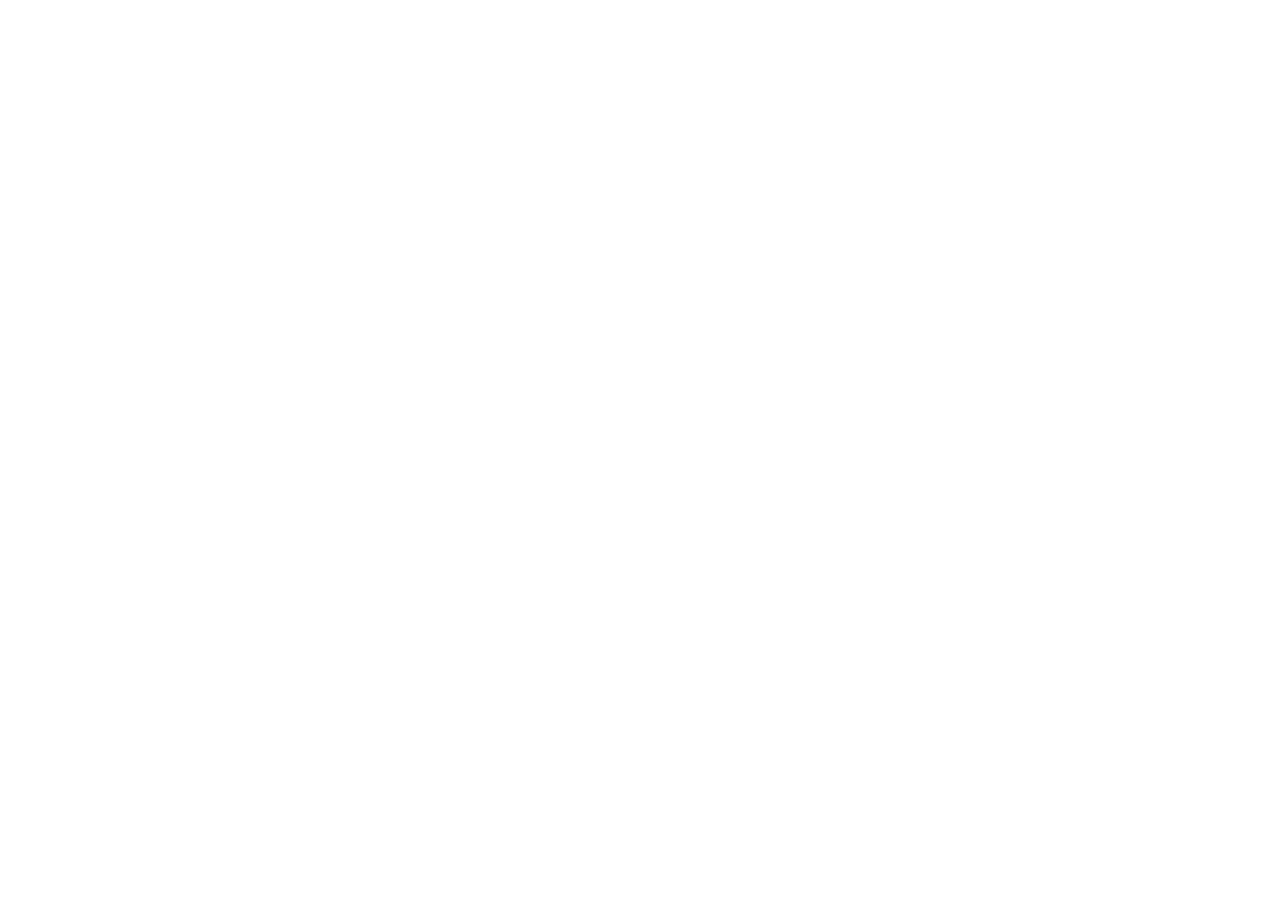
==== index.html @ 87c0f107 "first commit" ====
<!DOCTYPE html>
<html lang="en">
<head>
    <meta charset="UTF-8">
    <meta http-equiv="X-UA-Compatible" content="IE=edge">
    <meta name="viewport" content="width=device-width, initial-scale=1.0">
    <title>CSS and JS Exercies</title>
    <link rel="stylesheet" href="style.css">
</head>
<body>
    
    <script src="app.js"></script>
</body>
</html>
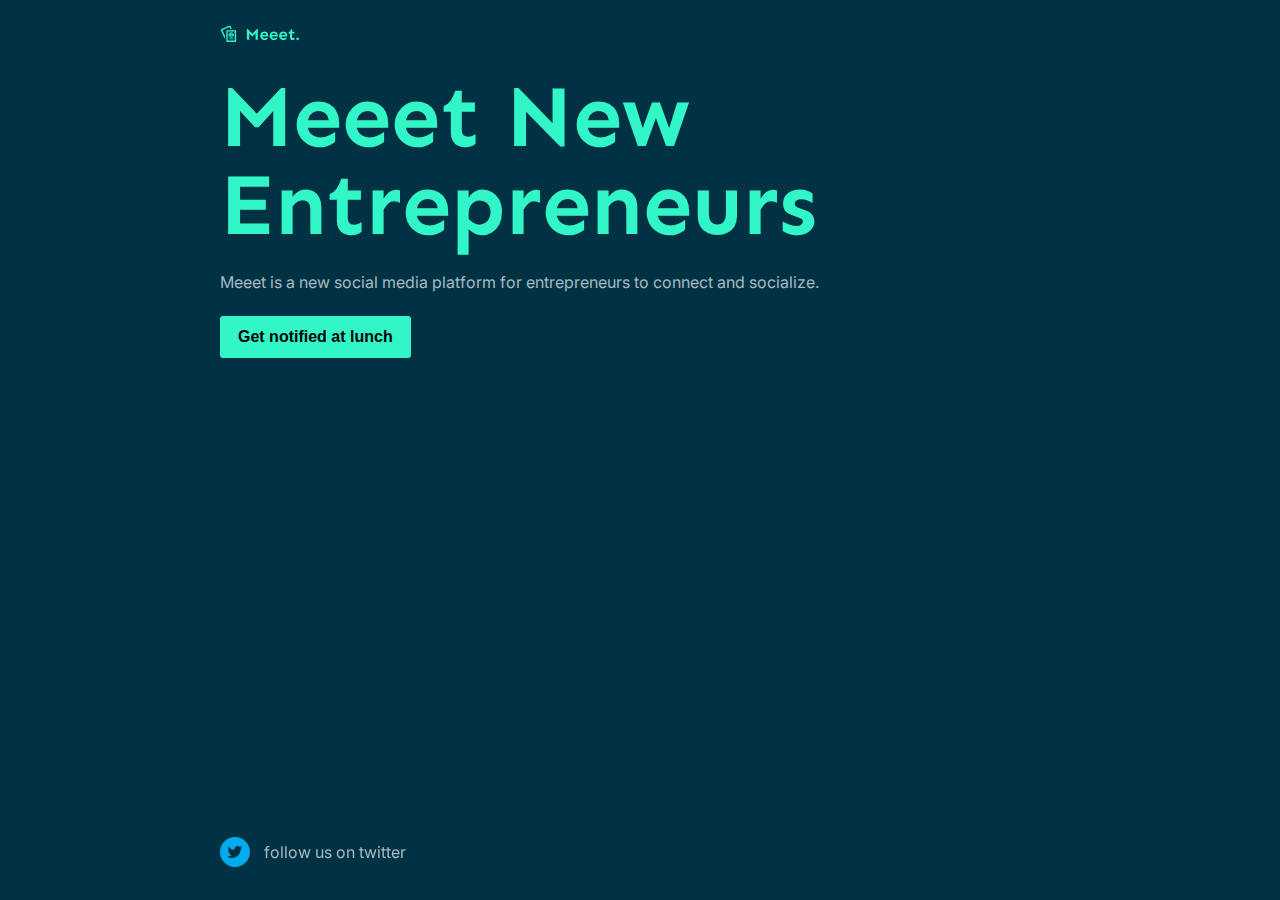
==== commit 3ea029d1: "design finished" ====
--- a/index.html
+++ b/index.html
@@ -1,14 +1,50 @@
 <!DOCTYPE html>
 <html lang="en">
-<head>
-    <meta charset="UTF-8">
-    <meta http-equiv="X-UA-Compatible" content="IE=edge">
-    <meta name="viewport" content="width=device-width, initial-scale=1.0">
+  <head>
+    <meta charset="UTF-8" />
+    <meta http-equiv="X-UA-Compatible" content="IE=edge" />
+    <meta name="viewport" content="width=device-width, initial-scale=1.0" />
     <title>CSS and JS Exercies</title>
-    <link rel="stylesheet" href="style.css">
-</head>
-<body>
-    
+    <link rel="stylesheet" href="style.css" />
+  </head>
+  <body>
+    <nav>
+      <div class="container">
+        <img src="icons/Logo.svg" alt="meeet logo" />
+      </div>
+    </nav>
+    <main>
+      <section>
+        <div class="container">
+          <h2 class="title">Meeet New Entrepreneurs</h2>
+          <p class="description">
+            Meeet is a new social media platform for entrepreneurs to connect
+            and socialize.
+          </p>
+          <button class="btn">Get notified at lunch</button>
+        </div>
+      </section>
+    </main>
+    <footer>
+      <div class="container">
+        <svg
+          width="48"
+          height="48"
+          viewBox="0 0 48 48"
+          fill="none"
+          xmlns="http://www.w3.org/2000/svg"
+        >
+          <path
+            fill-rule="evenodd"
+            clip-rule="evenodd"
+            d="M0 24C0 10.7452 10.7452 0 24 0C37.2548 0 48 10.7452 48 24C48 37.2548 37.2548 48 24 48C10.7452 48 0 37.2548 0 24ZM23.2812 19.5075L23.3316 20.338L22.4922 20.2363C19.4369 19.8465 16.7677 18.5245 14.5013 16.3043L13.3934 15.2027L13.108 16.0162C12.5036 17.8296 12.8897 19.7448 14.1488 21.0328C14.8203 21.7446 14.6692 21.8463 13.5109 21.4226C13.108 21.287 12.7554 21.1854 12.7219 21.2362C12.6044 21.3548 13.0072 22.8971 13.3262 23.5072C13.7627 24.3546 14.6524 25.1851 15.6261 25.6766L16.4487 26.0664L15.475 26.0833C14.5349 26.0833 14.5013 26.1003 14.6021 26.4562C14.9378 27.5578 16.264 28.7272 17.7413 29.2357L18.7822 29.5916L17.8756 30.1339C16.5326 30.9135 14.9546 31.3542 13.3766 31.3881C12.6211 31.405 12 31.4728 12 31.5237C12 31.6931 14.0481 32.6422 15.24 33.0151C18.8157 34.1167 23.063 33.6422 26.2526 31.7609C28.5189 30.422 30.7852 27.7612 31.8428 25.1851C32.4136 23.8123 32.9844 21.304 32.9844 20.1007C32.9844 19.3211 33.0347 19.2194 33.9748 18.2872C34.5288 17.7449 35.0492 17.1517 35.15 16.9822C35.3178 16.6602 35.3011 16.6602 34.4449 16.9483C33.018 17.4568 32.8165 17.389 33.5216 16.6263C34.042 16.084 34.6631 15.101 34.6631 14.8129C34.6631 14.762 34.4113 14.8468 34.1259 14.9993C33.8238 15.1688 33.1523 15.423 32.6486 15.5756L31.7421 15.8637L30.9195 15.3044C30.4663 14.9993 29.8283 14.6604 29.4926 14.5587C28.6364 14.3214 27.327 14.3553 26.5548 14.6265C24.4563 15.3891 23.1301 17.3551 23.2812 19.5075Z"
+            fill="#00ACEE"
+          />
+        </svg>
+        <p>follow us on twitter</p>
+      </div>
+    </footer>
+
     <script src="app.js"></script>
-</body>
-</html>+  </body>
+</html>
--- a/style.css
+++ b/style.css
@@ -0,0 +1,60 @@
+@import url('https://fonts.googleapis.com/css2?family=Inter:wght@400;600;700&family=Sen:wght@400;700&display=swap');
+* {
+  margin: 0;
+  padding: 0;
+  box-sizing: border-box;
+}
+/* text color #A5BAC3 */
+/* font-family: 'Sen', sans-serif; */
+body {
+  background-color: #013243;
+  font-family: 'Inter', sans-serif;
+  color: #32f5c8;
+}
+nav {
+  padding: 24px 0;
+}
+nav img {
+  width: 80px;
+}
+.container {
+  width: 840px;
+  margin: 0 auto;
+}
+.title {
+  font-size: 5.5rem;
+  font-family: 'Sen', sans-serif;
+  line-height: 1;
+}
+.description {
+  margin-top: 24px;
+  font-size: 1rem;
+  color: #a5bac3;
+}
+.btn {
+  margin-top: 24px;
+  padding: 12px 18px;
+  font-size: 1rem;
+  font-weight: 600;
+  background-color: #32f5c8;
+  border: none;
+  border-radius: 3px;
+}
+footer {
+  width: 100%;
+  padding: 24px 0;
+  position: fixed;
+  left: 0;
+  bottom: 0;
+}
+footer p {
+  color: #a5bac3;
+}
+footer .container {
+  display: flex;
+  align-items: center;
+}
+footer svg {
+  width: 30px;
+  margin-right: 14px;
+}
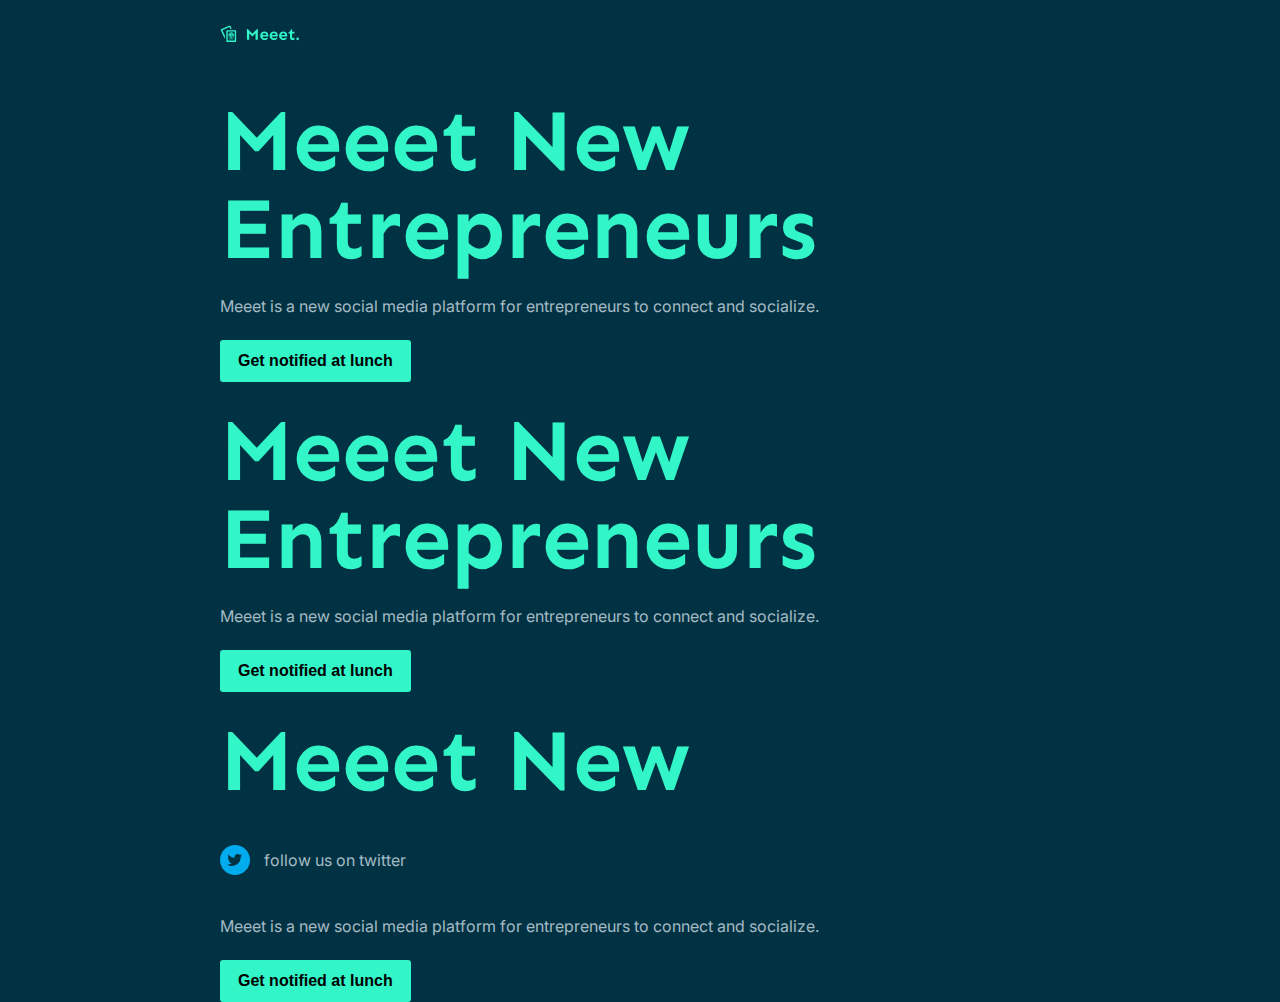
==== commit 49495d9c: "style update" ====
--- a/index.html
+++ b/index.html
@@ -14,6 +14,26 @@
       </div>
     </nav>
     <main>
+      <section>
+        <div class="container">
+          <h2 class="title">Meeet New Entrepreneurs</h2>
+          <p class="description">
+            Meeet is a new social media platform for entrepreneurs to connect
+            and socialize.
+          </p>
+          <button class="btn">Get notified at lunch</button>
+        </div>
+      </section>
+      <section>
+        <div class="container">
+          <h2 class="title">Meeet New Entrepreneurs</h2>
+          <p class="description">
+            Meeet is a new social media platform for entrepreneurs to connect
+            and socialize.
+          </p>
+          <button class="btn">Get notified at lunch</button>
+        </div>
+      </section>
       <section>
         <div class="container">
           <h2 class="title">Meeet New Entrepreneurs</h2>
--- a/style.css
+++ b/style.css
@@ -13,9 +13,16 @@
 }
 nav {
   padding: 24px 0;
+  position: sticky;
+  background-color: #013243;
+  top: 0;
+  left: 0;
 }
 nav img {
   width: 80px;
+}
+section {
+  margin-top: 24px;
 }
 .container {
   width: 840px;
@@ -42,10 +49,11 @@
 }
 footer {
   width: 100%;
-  padding: 24px 0;
+  padding: 16px 0;
   position: fixed;
   left: 0;
   bottom: 0;
+  background-color: #013243;
 }
 footer p {
   color: #a5bac3;
